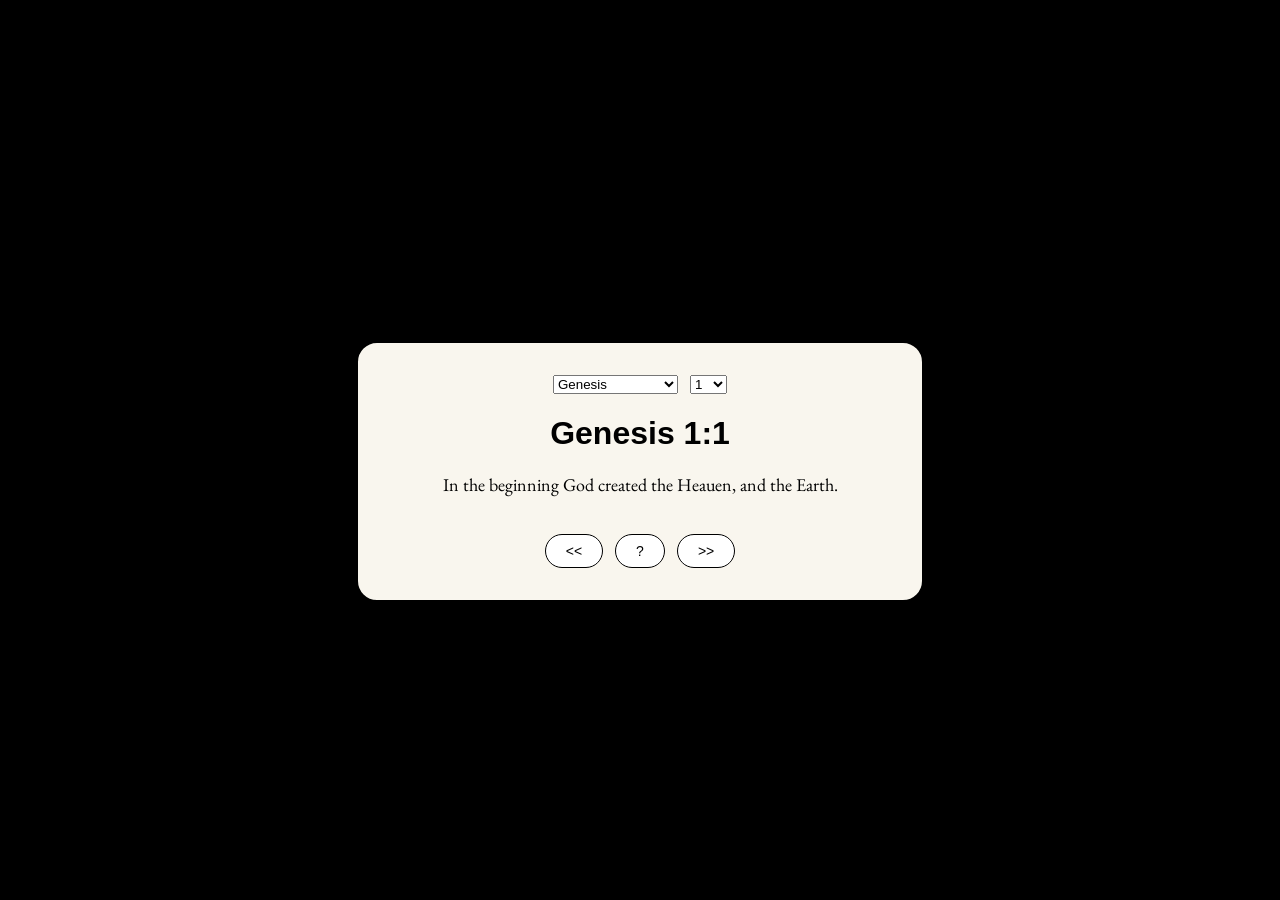
==== Engraved/index.html @ 16919df9 "First commit" ====
<head>
  <title>Engraved</title>
  <link rel="stylesheet" href="style.css">

>
  <link rel="preconnect" href="https://fonts.googleapis.com">
<link rel="preconnect" href="https://fonts.gstatic.com" crossorigin>
<link href="https://fonts.googleapis.com/css2?family=EB+Garamond:ital,wght@0,400..800;1,400..800&display=swap" rel="stylesheet">
</head>

<body>
  <main class="card">

    <div class="selector-row">
      <select id="bookSelect"></select>
      <select id="chapterSelect"></select>
    </div>

    <h1 id="reference">Genesis</h1>

    <p id="verseText">
      Click the button to show a verse.
    </p>

    <div class="nav-row">
      <button id="prevBtn"><<</button>
      <button id="randomBtn">?</button>
      <button id="nextBtn">>></button>
    </div>

  </main>
  <script src="script.js"></script>
</body>
---- Engraved/style.css ----
body {
    margin: 0;

    min-height: 100vh;
    
    display: flex;
    flex-direction: column;

    justify-content: center;
    align-items: center;

    gap: 20px;
    background-color: black;   
    color: black;
    font-family: "EB Garamond", sans-serif;
    font-size: 18px;
}

h1 {
    font-size: 32px;
    font-family: sans-serif;
}

button {
  margin-top: 20px;
  padding: 8px 20px;

  border: 1px solid black;
  border-radius: 999px;

  background-color: white;
  color: black;

  font-size: 14px;
  cursor: pointer;
}

.selector-row {
    display: flex;
    flex-direction: row;
    gap: 12px;
    justify-content: center;
    align-items: center;
}

.nav-row {
    display: flex;
    gap: 12px;
    justify-content: center;
}

.select {
    padding: 10px 14px;
    border: none;   
    border-radius: 12px;
    font-size: 16px;
}

.card {
    background-color: #F9F6EE;
    border: 5px solid black;
    padding: 32px;
    border-radius: 24px;

    width: 90%;
    max-width: 500px;

    text-align: center;

    box-shadow: 0 12px 40px rgba(0, 0, 0, 0.4);
}
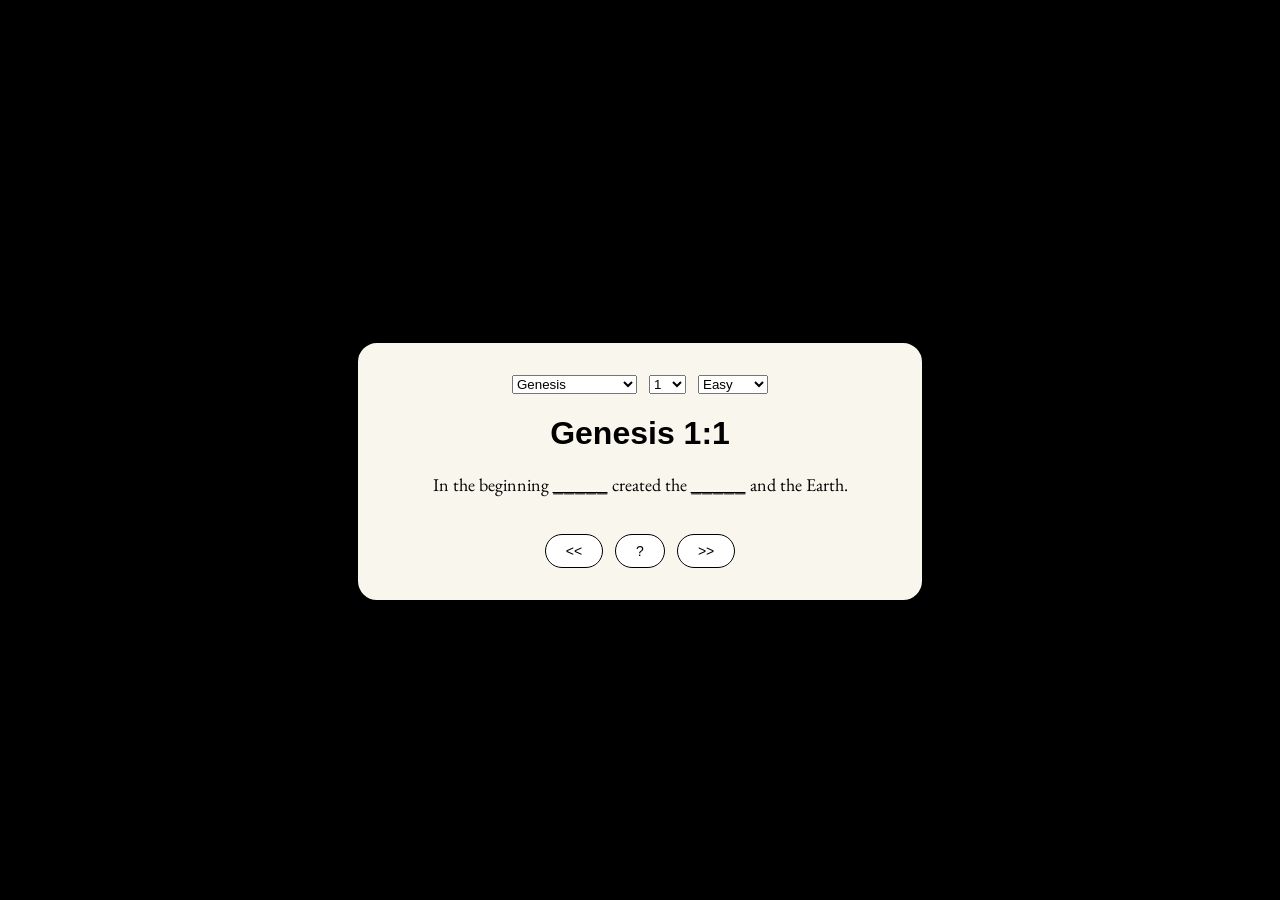
==== commit 2fc95b32: "commit" ====
--- a/Engraved/index.html
+++ b/Engraved/index.html
@@ -14,6 +14,7 @@
     <div class="selector-row">
       <select id="bookSelect"></select>
       <select id="chapterSelect"></select>
+      <select id="difficultySelect"></select>
     </div>
 
     <h1 id="reference">Genesis</h1>
--- a/Engraved/style.css
+++ b/Engraved/style.css
@@ -51,7 +51,7 @@
 
 .select {
     padding: 10px 14px;
-    border: none;   
+    border: 1px solid black rounded;
     border-radius: 12px;
     font-size: 16px;
 }
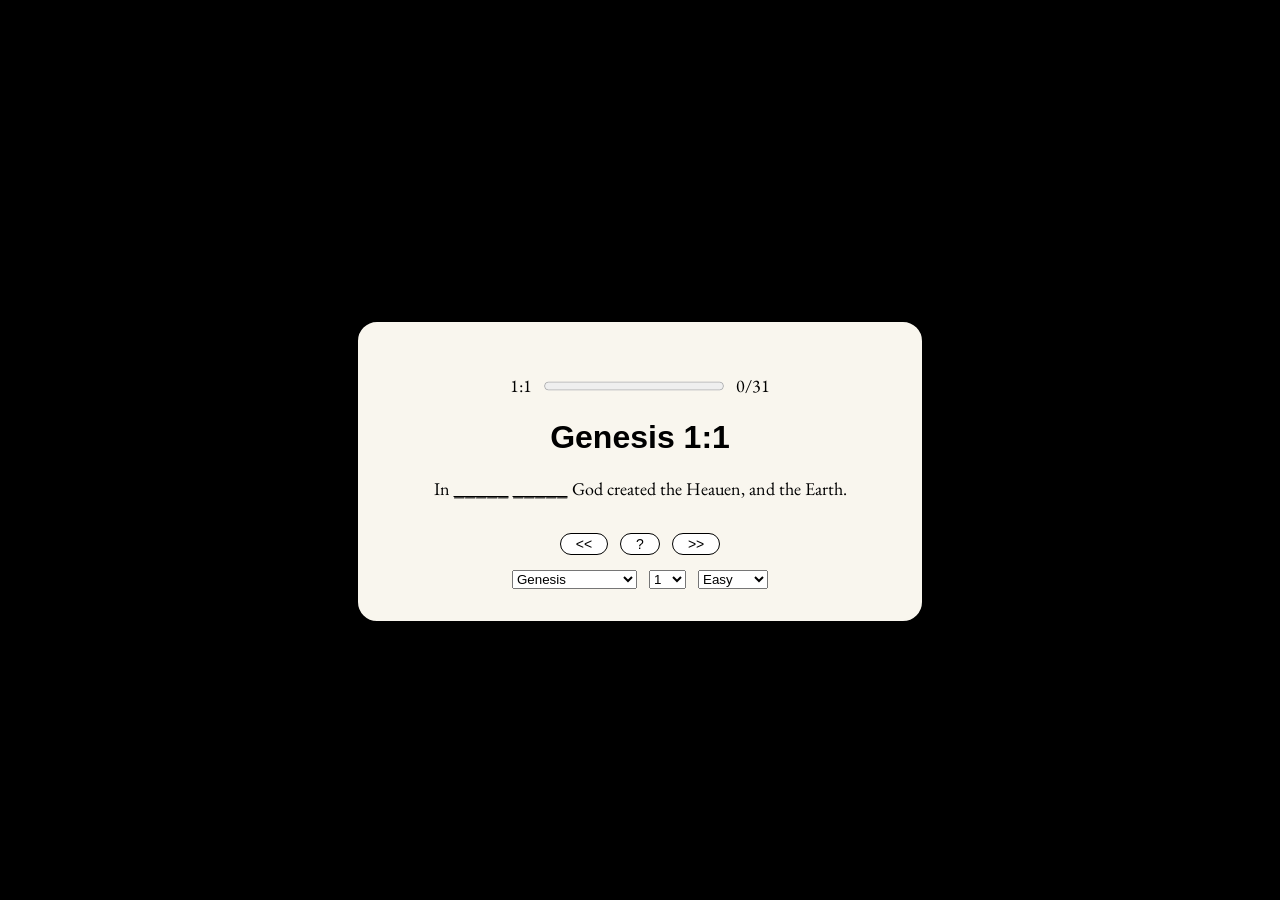
==== commit ed2fbba4: "Added progress bar." ====
--- a/Engraved/index.html
+++ b/Engraved/index.html
@@ -11,13 +11,14 @@
 <body>
   <main class="card">
 
-    <div class="selector-row">
-      <select id="bookSelect"></select>
-      <select id="chapterSelect"></select>
-      <select id="difficultySelect"></select>
+    <div class="progress-row">
+          <span id="progressCurrent"></span>
+          <progress id="progressBar" value="0" max="100"></progress>
+          <span id="progressTotal"></span>
     </div>
 
     <h1 id="reference">Genesis</h1>
+
 
     <p id="verseText">
       Click the button to show a verse.
@@ -29,6 +30,13 @@
       <button id="nextBtn">>></button>
     </div>
 
+    
+    <div class="selector-row">
+      <select id="bookSelect"></select>
+      <select id="chapterSelect"></select>
+      <select id="difficultySelect"></select>
+    </div>
+
   </main>
   <script src="script.js"></script>
 </body>
--- a/Engraved/style.css
+++ b/Engraved/style.css
@@ -22,8 +22,8 @@
 }
 
 button {
-  margin-top: 20px;
-  padding: 8px 20px;
+  margin-top: 15px;
+  padding: 2px 15px;
 
   border: 1px solid black;
   border-radius: 999px;
@@ -43,10 +43,20 @@
     align-items: center;
 }
 
+.progress-row {
+    display: flex;
+    flex-direction: row;
+    gap: 12px;
+    justify-content: center;
+    align-items: center;
+    margin-top: 20px;
+}
+
 .nav-row {
     display: flex;
     gap: 12px;
     justify-content: center;
+    margin-bottom: 15px;
 }
 
 .select {
@@ -68,4 +78,9 @@
     text-align: center;
 
     box-shadow: 0 12px 40px rgba(0, 0, 0, 0.4);
+}
+
+#verseProgress {
+    width: 100%;
+    height: 12px;
 }
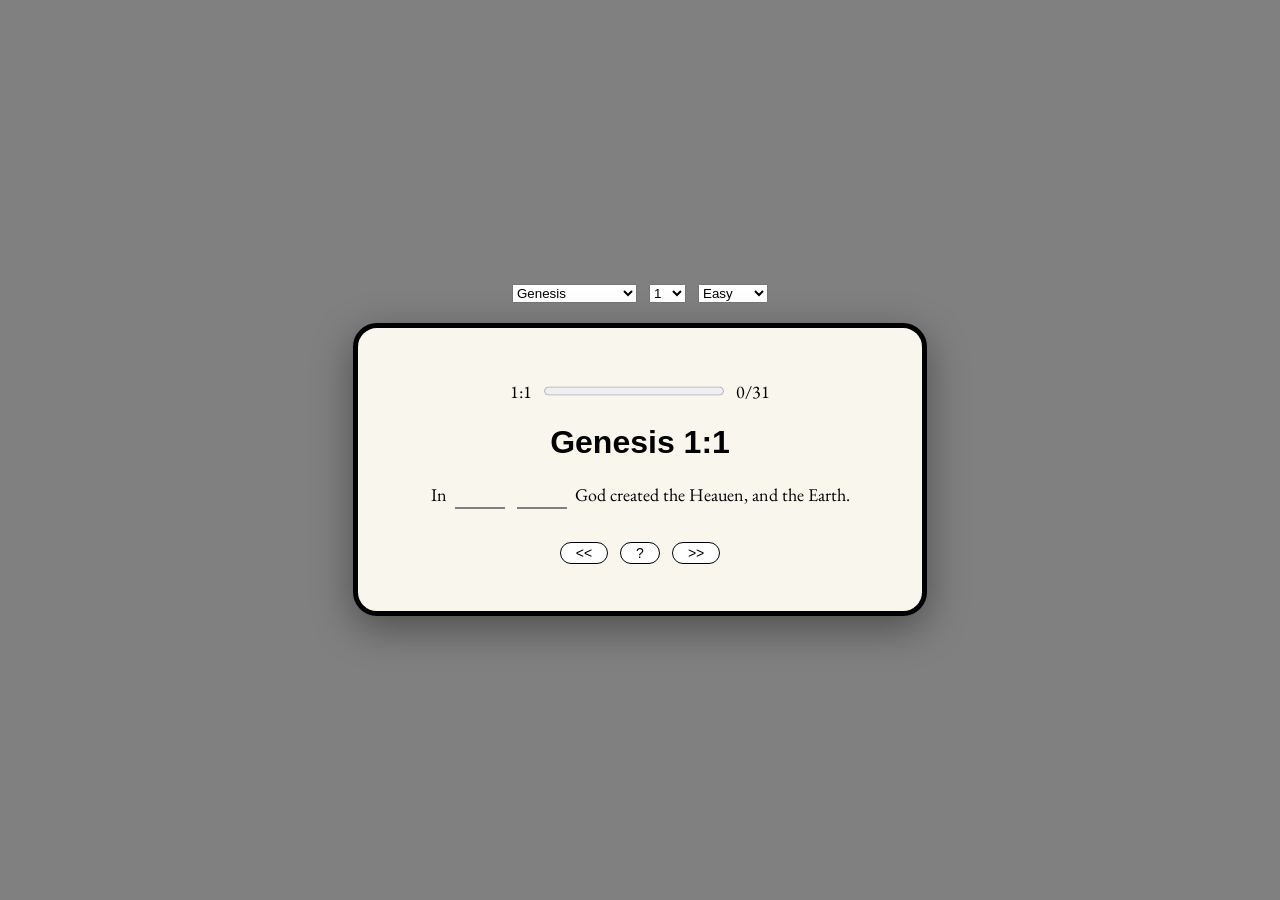
==== commit d24e3f55: "Added comparison logic." ====
--- a/Engraved/index.html
+++ b/Engraved/index.html
@@ -1,14 +1,18 @@
 <head>
   <title>Engraved</title>
   <link rel="stylesheet" href="style.css">
-
->
   <link rel="preconnect" href="https://fonts.googleapis.com">
 <link rel="preconnect" href="https://fonts.gstatic.com" crossorigin>
 <link href="https://fonts.googleapis.com/css2?family=EB+Garamond:ital,wght@0,400..800;1,400..800&display=swap" rel="stylesheet">
 </head>
 
 <body>
+    <div class="selector-row">
+      <select id="bookSelect"></select>
+      <select id="chapterSelect"></select>
+      <select id="difficultySelect"></select>
+    </div>
+
   <main class="card">
 
     <div class="progress-row">
@@ -30,13 +34,6 @@
       <button id="nextBtn">>></button>
     </div>
 
-    
-    <div class="selector-row">
-      <select id="bookSelect"></select>
-      <select id="chapterSelect"></select>
-      <select id="difficultySelect"></select>
-    </div>
-
   </main>
   <script src="script.js"></script>
 </body>
--- a/Engraved/style.css
+++ b/Engraved/style.css
@@ -10,7 +10,7 @@
     align-items: center;
 
     gap: 20px;
-    background-color: black;   
+    background-color: gray;   
     color: black;
     font-family: "EB Garamond", sans-serif;
     font-size: 18px;
@@ -80,7 +80,36 @@
     box-shadow: 0 12px 40px rgba(0, 0, 0, 0.4);
 }
 
+.verseInput {
+    width: 50px;
+    border: none;
+    border-bottom: 2px solid gray;
+    background: transparent;
+    color: black;
+    text-align: center;
+    font-family: EB Garamond, serif;
+    font-size: 18px;
+    outline: none;
+    margin: 0 4px;
+}
+
+.verseInput.correct {
+    border-bottom: 3px solid #5D8FE7;
+}
+
 #verseProgress {
     width: 100%;
     height: 12px;
+}
+
+.correctWord {
+  color: #7298C7;
+  font-weight: bold;
+  text-decoration: underline;
+}
+
+.wrongWord {
+  color: #80011F;
+  font-weight: bold;
+  text-decoration: underline;
 }
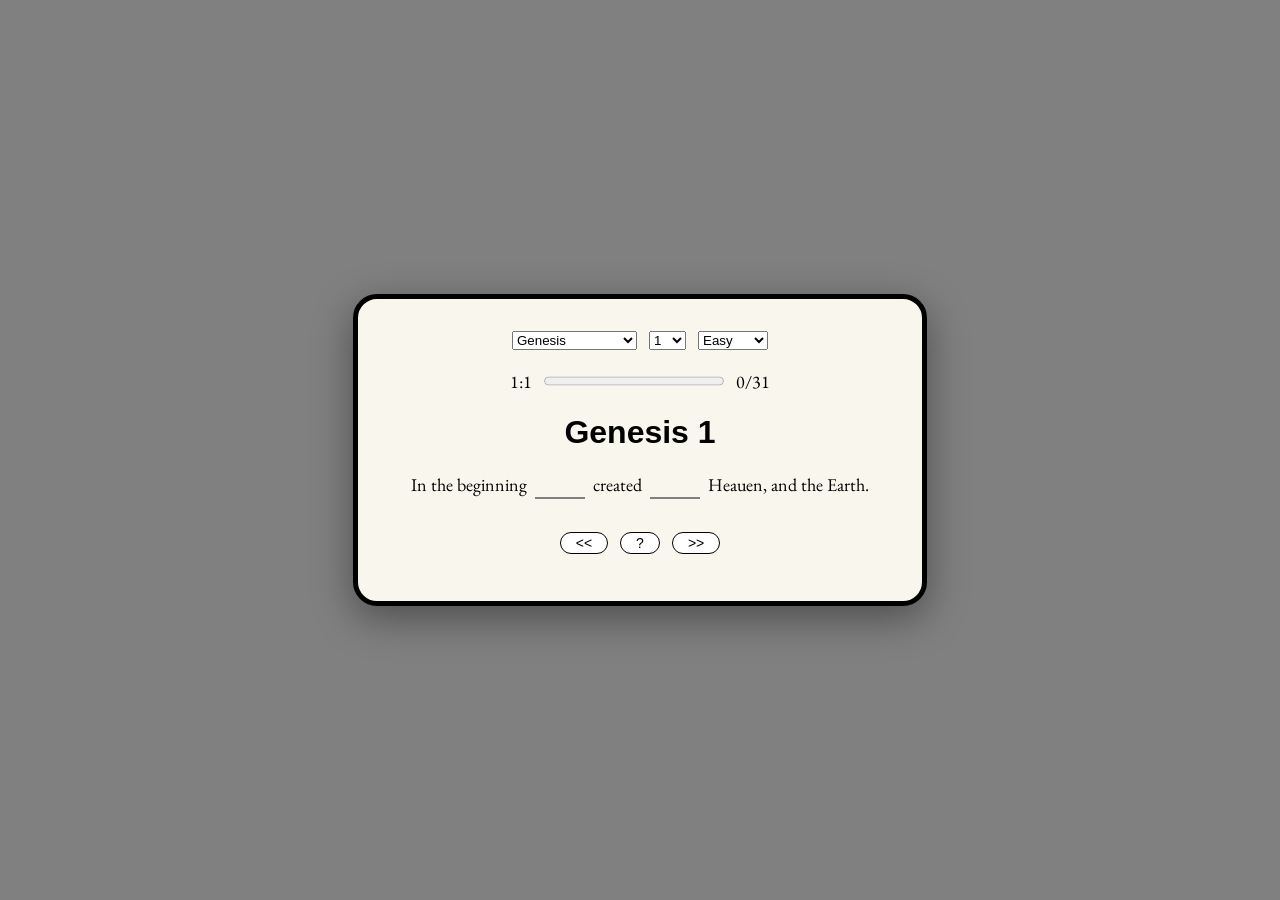
==== commit f2233404: "Added score screen." ====
--- a/Engraved/index.html
+++ b/Engraved/index.html
@@ -1,39 +1,51 @@
 <head>
   <title>Engraved</title>
+
   <link rel="stylesheet" href="style.css">
+
   <link rel="preconnect" href="https://fonts.googleapis.com">
-<link rel="preconnect" href="https://fonts.gstatic.com" crossorigin>
-<link href="https://fonts.googleapis.com/css2?family=EB+Garamond:ital,wght@0,400..800;1,400..800&display=swap" rel="stylesheet">
+  <link rel="preconnect" href="https://fonts.gstatic.com" crossorigin>
+  <link href="https://fonts.googleapis.com/css2?family=EB+Garamond:ital,wght@0,400..800;1,400..800&display=swap" rel="stylesheet">
 </head>
 
 <body>
+  <main id="practiceScreen" class="card">
+
     <div class="selector-row">
       <select id="bookSelect"></select>
       <select id="chapterSelect"></select>
       <select id="difficultySelect"></select>
     </div>
 
-  <main class="card">
-
     <div class="progress-row">
-          <span id="progressCurrent"></span>
-          <progress id="progressBar" value="0" max="100"></progress>
-          <span id="progressTotal"></span>
+        <span id="progressCurrent"></span>
+        <progress id="progressBar" value="0" max="100"></progress>
+        <span id="progressTotal"></span>
     </div>
 
     <h1 id="reference">Genesis</h1>
-
 
     <p id="verseText">
       Click the button to show a verse.
     </p>
 
     <div class="nav-row">
-      <button id="prevBtn"><<</button>
-      <button id="randomBtn">?</button>
-      <button id="nextBtn">>></button>
+       <button id="prevBtn"><<</button>
+       <button id="randomBtn">?</button>
+       <button id="nextBtn">>></button>
     </div>
 
   </main>
+
+  <main id="scoreScreen" class="card hidden">
+    <h1 id="scoreHeader"></h1>
+
+    <p id="scoreText"></p>
+
+    <div id="verseScoreList"></div>
+
+    <button id="restartBtn">Restart</button>
+  </main>
+
   <script src="script.js"></script>
 </body>
--- a/Engraved/style.css
+++ b/Engraved/style.css
@@ -112,4 +112,8 @@
   color: #80011F;
   font-weight: bold;
   text-decoration: underline;
+}
+
+.hidden {
+    display: none;
 }
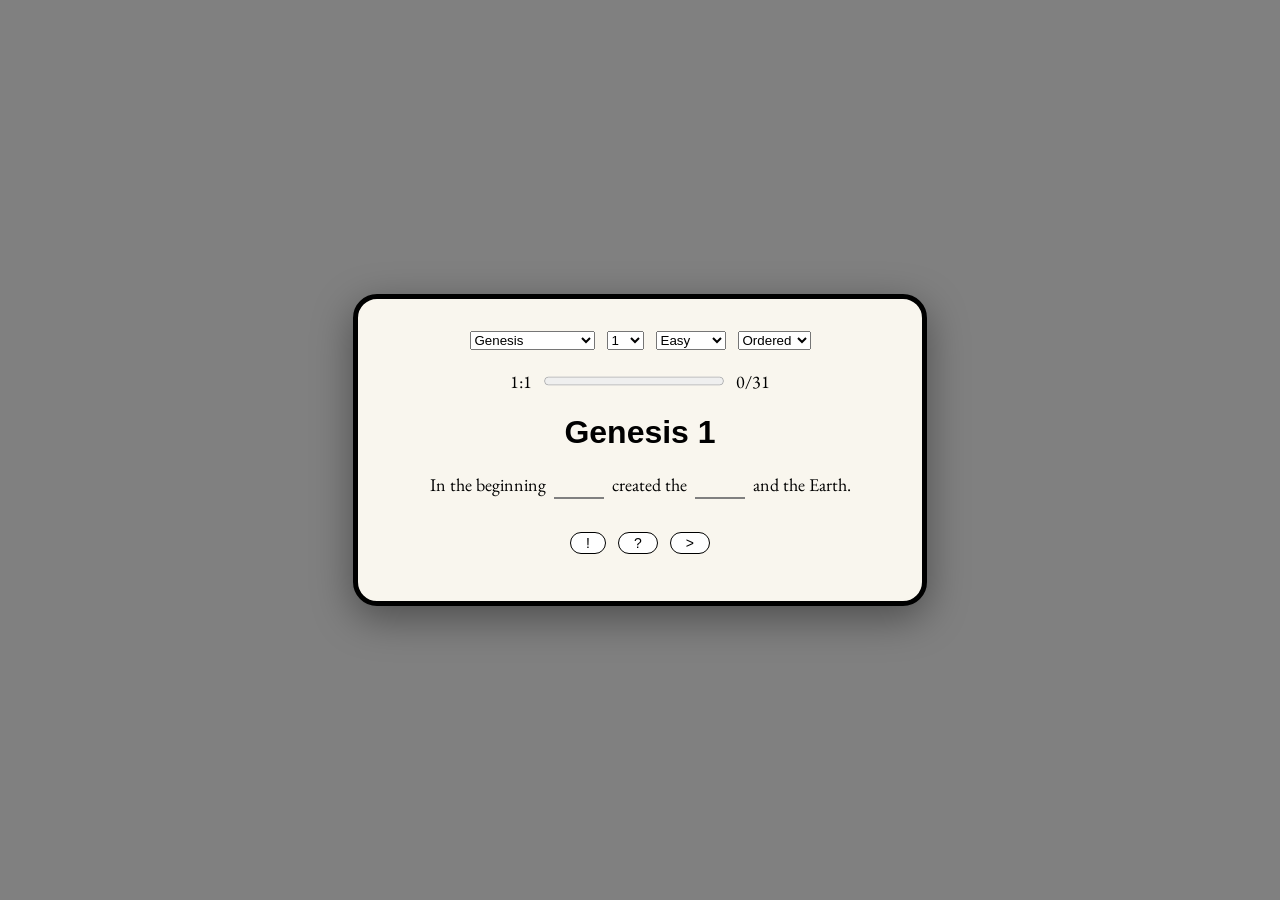
==== commit de38c554: "Added random ordering and time tracking." ====
--- a/Engraved/index.html
+++ b/Engraved/index.html
@@ -15,6 +15,10 @@
       <select id="bookSelect"></select>
       <select id="chapterSelect"></select>
       <select id="difficultySelect"></select>
+      <select id="modeSelect">
+        <option value="ordered">Ordered</option>
+        <option value="random">Random</option>
+      </select>
     </div>
 
     <div class="progress-row">
@@ -30,9 +34,9 @@
     </p>
 
     <div class="nav-row">
-       <button id="prevBtn"><<</button>
+       <button id="prevBtn">!</button>
        <button id="randomBtn">?</button>
-       <button id="nextBtn">>></button>
+       <button id="nextBtn">></button>
     </div>
 
   </main>
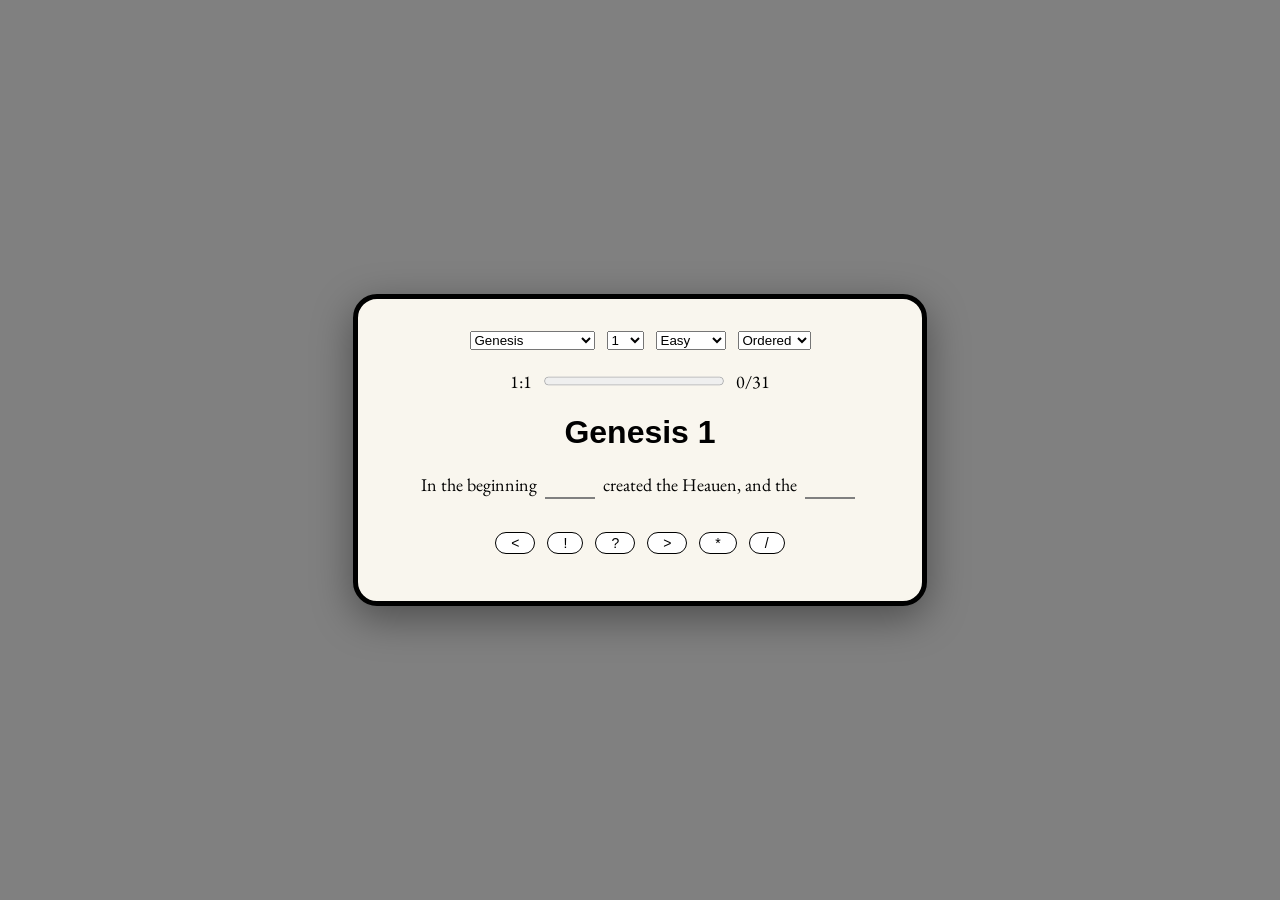
==== commit 20d681d8: "Added extra functions." ====
--- a/Engraved/index.html
+++ b/Engraved/index.html
@@ -34,15 +34,22 @@
     </p>
 
     <div class="nav-row">
-       <button id="prevBtn">!</button>
-       <button id="randomBtn">?</button>
+       <button id="prevBtn"><</button>
+       <button id="submitBtn">!</button>
+       <button id="refreshBtn">?</button>
        <button id="nextBtn">></button>
+       <button id="hintBtn">*</button>
+       <button id="clearBtn">/</button>
     </div>
 
   </main>
 
   <main id="scoreScreen" class="card hidden">
     <h1 id="scoreHeader"></h1>
+
+    <p id="difficulty">Difficulty: </p>
+    <p id="hints">Hints used: </p>
+    
 
     <p id="scoreText"></p>
 
@@ -51,5 +58,5 @@
     <button id="restartBtn">Restart</button>
   </main>
 
-  <script src="script.js"></script>
+  <script src="js/script.js"></script>
 </body>
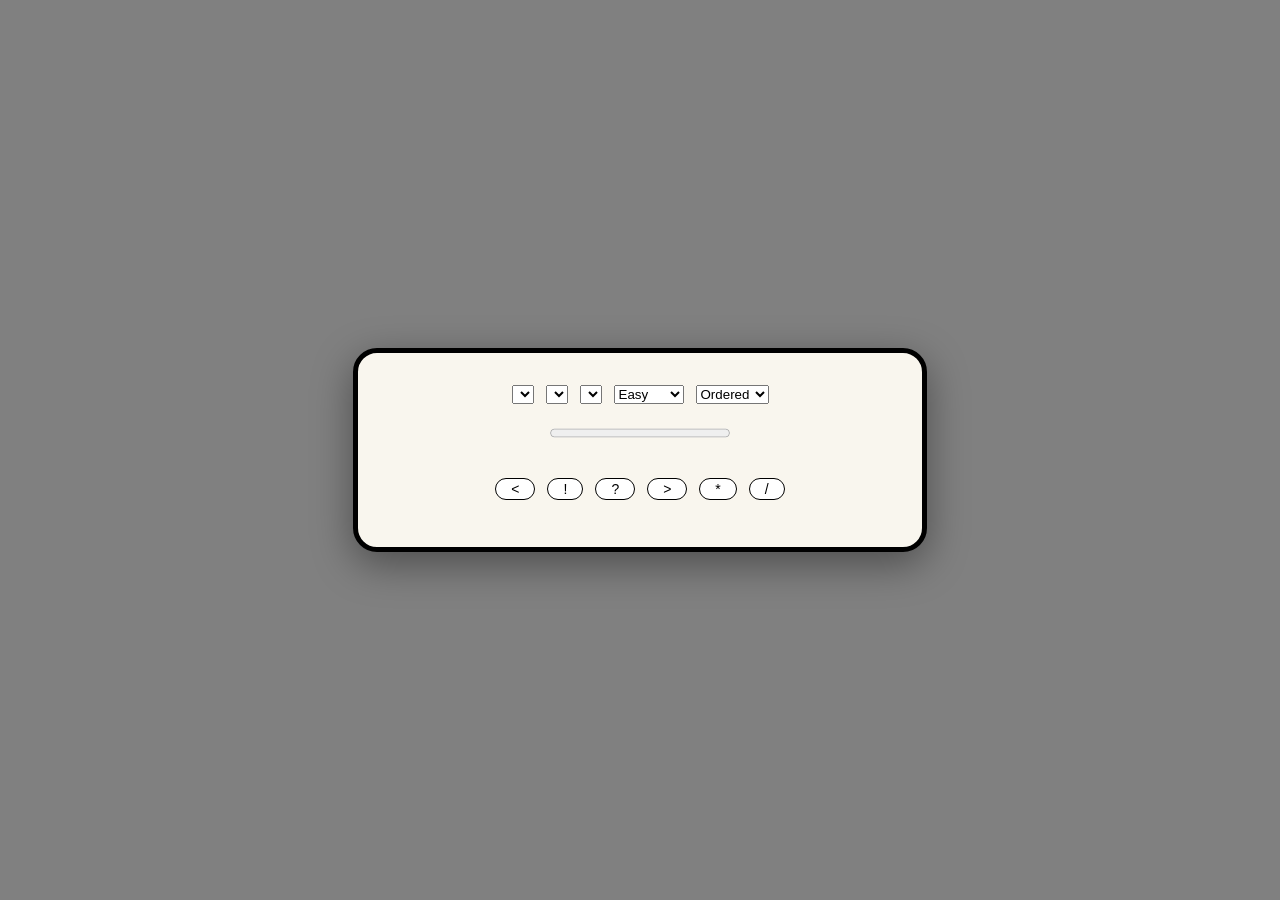
==== commit 81450a5e: "Switched to SQL." ====
--- a/Engraved/index.html
+++ b/Engraved/index.html
@@ -14,6 +14,7 @@
     <div class="selector-row">
       <select id="bookSelect"></select>
       <select id="chapterSelect"></select>
+      <select id="translationSelect"></select>
       <select id="difficultySelect"></select>
       <select id="modeSelect">
         <option value="ordered">Ordered</option>
@@ -27,10 +28,9 @@
         <span id="progressTotal"></span>
     </div>
 
-    <h1 id="reference">Genesis</h1>
+    <h1 id="reference"></h1>
 
     <p id="verseText">
-      Click the button to show a verse.
     </p>
 
     <div class="nav-row">
@@ -47,15 +47,16 @@
   <main id="scoreScreen" class="card hidden">
     <h1 id="scoreHeader"></h1>
 
+    <p id="scoreText"></p>
+    <p id="translation">Translation: </p>
     <p id="difficulty">Difficulty: </p>
     <p id="hints">Hints used: </p>
     
 
-    <p id="scoreText"></p>
 
     <div id="verseScoreList"></div>
 
-    <button id="restartBtn">Restart</button>
+    <button id="restartBtn"><></button>
   </main>
 
   <script src="js/script.js"></script>
